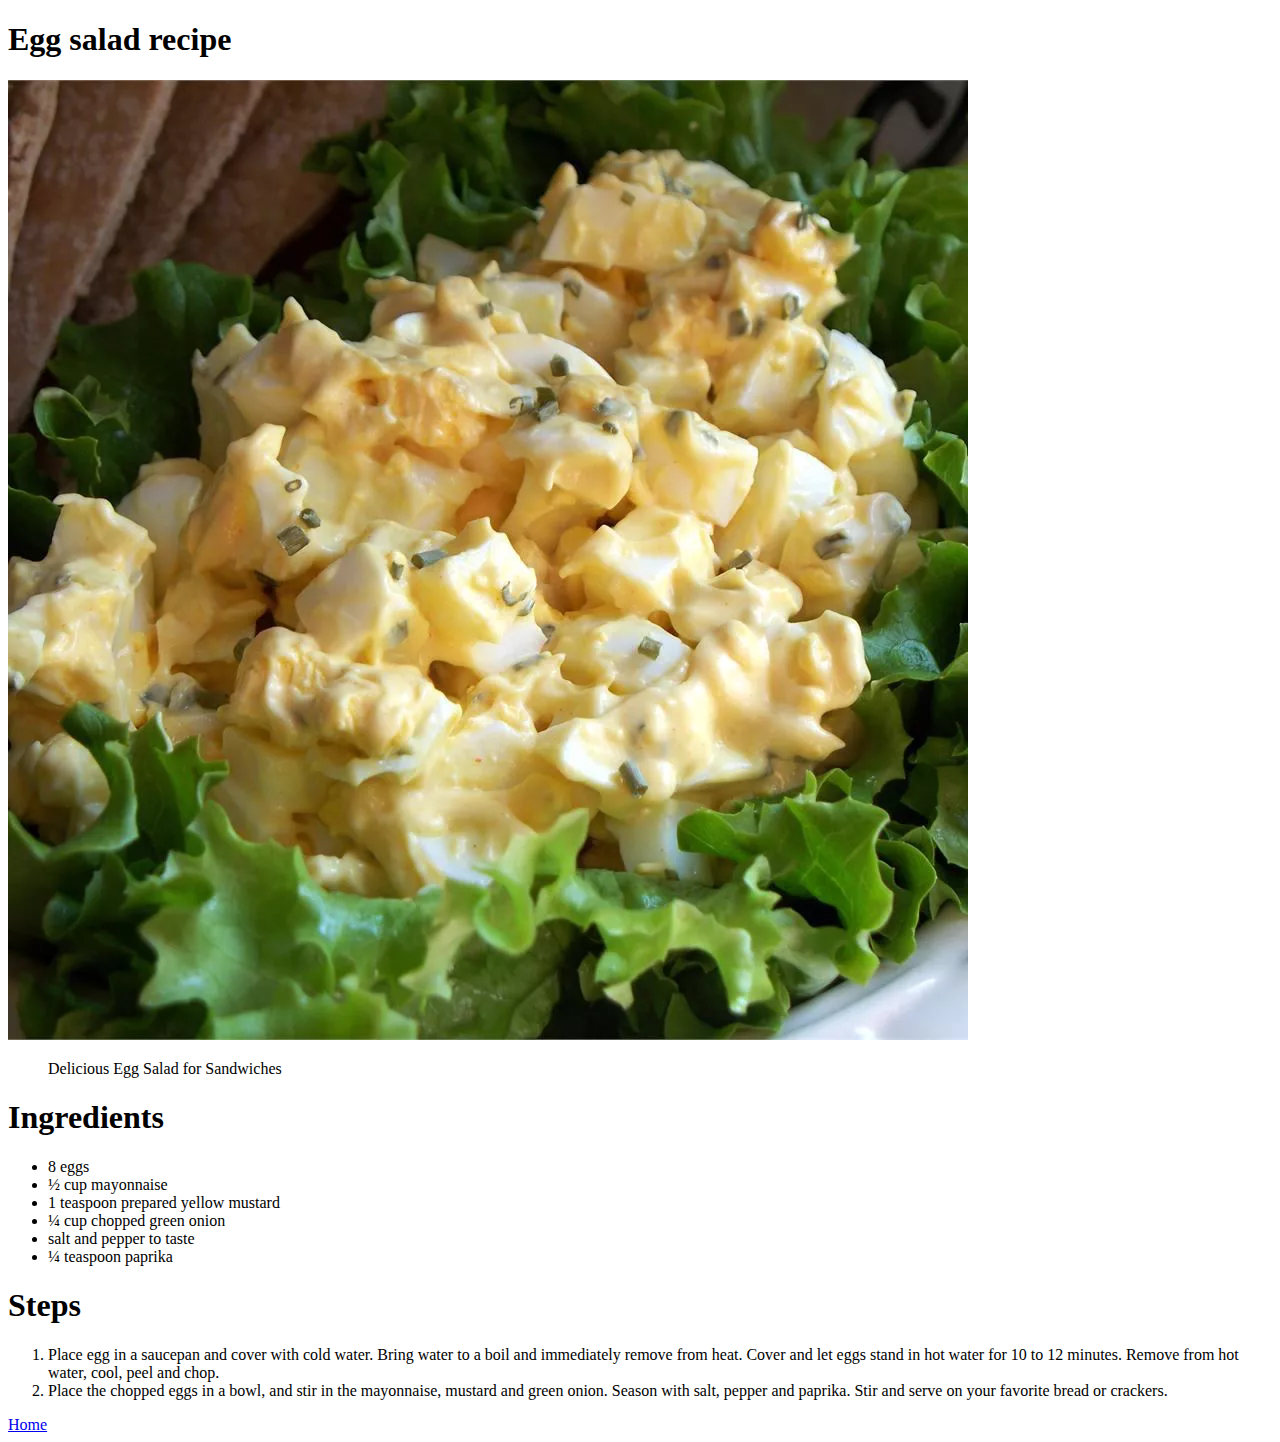
==== recipes/egg_salad.html @ 89b31ffd "Created index.html,images and recipe directories" ====
<!DOCTYPE html>
<html lang="en">
  <head>
    <meta charset="UTF-8" />
    <meta http-equiv="X-UA-Compatible" content="IE=edge" />
    <meta name="viewport" content="width=device-width, initial-scale=1.0" />
    <title>Egg salad recipe</title>
  </head>
  <body>
    <h1>Egg salad recipe</h1>
    <img src="/images/Egg_salad.webp" alt="Egg Salad photo" />
    <figure>Delicious Egg Salad for Sandwiches</figure>
    <h1>Ingredients</h1>
    <ul>
      <li>8 eggs</li>
      <li>½ cup mayonnaise</li>
      <li>1 teaspoon prepared yellow mustard</li>
      <li>¼ cup chopped green onion</li>
      <li>salt and pepper to taste</li>
      <li>¼ teaspoon paprika</li>
    </ul>
    <h1>Steps</h1>
    <ol>
      <li>
        Place egg in a saucepan and cover with cold water. Bring water to a boil
        and immediately remove from heat. Cover and let eggs stand in hot water
        for 10 to 12 minutes. Remove from hot water, cool, peel and chop.
      </li>
      <li>
        Place the chopped eggs in a bowl, and stir in the mayonnaise, mustard
        and green onion. Season with salt, pepper and paprika. Stir and serve on
        your favorite bread or crackers.
      </li>
    </ol>
    <a href="/index.html">Home</a>
  </body>
</html>
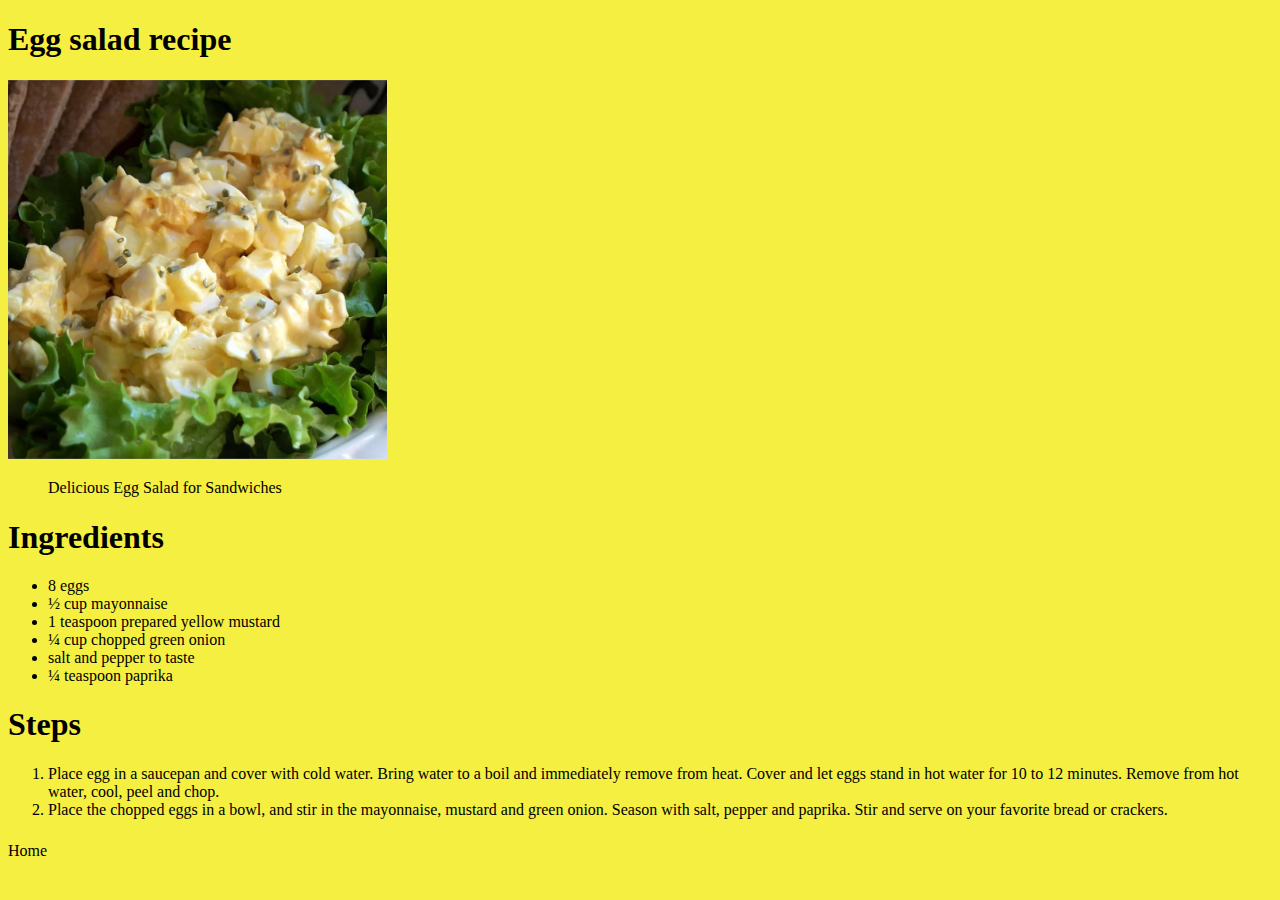
==== commit c7b32398: "Styled the recipe pages thus texting my css knowlege so far learned" ====
--- a/recipes/egg_salad.html
+++ b/recipes/egg_salad.html
@@ -5,12 +5,13 @@
     <meta http-equiv="X-UA-Compatible" content="IE=edge" />
     <meta name="viewport" content="width=device-width, initial-scale=1.0" />
     <title>Egg salad recipe</title>
+    <link rel="stylesheet" href="/styles.css" />
   </head>
   <body>
-    <h1>Egg salad recipe</h1>
+    <h1 class="main-heading">Egg salad recipe</h1>
     <img src="/images/Egg_salad.webp" alt="Egg Salad photo" />
     <figure>Delicious Egg Salad for Sandwiches</figure>
-    <h1>Ingredients</h1>
+    <h1 class="sub-heading">Ingredients</h1>
     <ul>
       <li>8 eggs</li>
       <li>½ cup mayonnaise</li>
--- a/styles.css
+++ b/styles.css
@@ -0,0 +1,29 @@
+body {
+  background-color: #f5ef42;
+  color: #000000;
+}
+
+img {
+  height: auto;
+  width: 30%;
+}
+.heading {
+  font-family: "Times New Roman", Times, serif;
+}
+.sub-heading {
+  font-family: Georgia, "Times New Roman", Times, serif;
+}
+a {
+  text-decoration: none;
+  color: #000000;
+  line-height: 2rem;
+}
+#first-page-heading {
+  font-size: 8rem;
+  text-align: center;
+}
+.first-page-list {
+  text-align: center;
+  list-style: georgian;
+  list-style-position: inside;
+}
